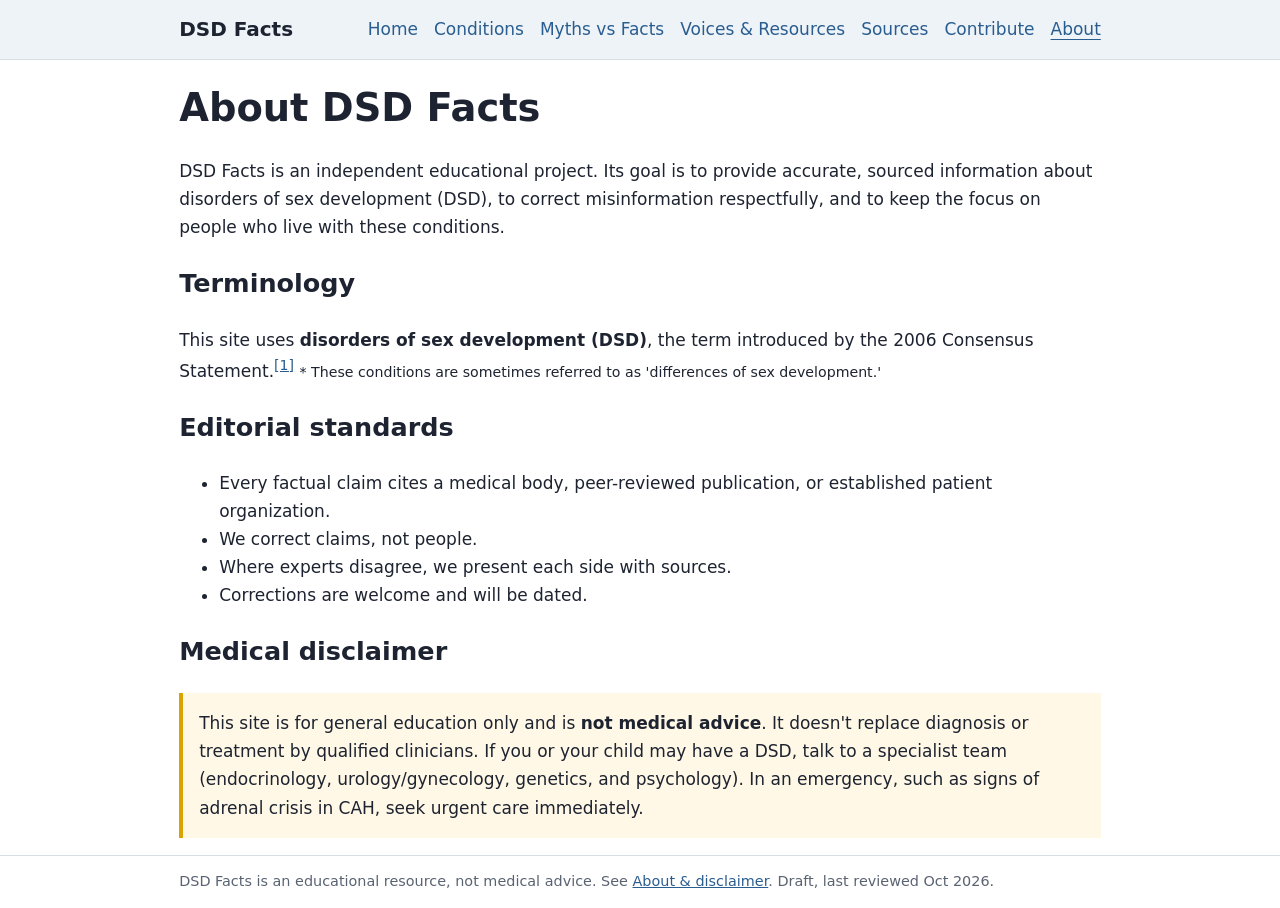
==== about.html @ cd8e7758 "Use DSD terminology, add Contribute forms, soften 2016 paraphrase" ====
<!doctype html><html lang="en"><head><meta charset="utf-8"><meta name="viewport" content="width=device-width,initial-scale=1">
<title>About | DSD Facts</title><meta name="description" content="Evidence-based information about disorders of sex development (DSD).">
<link rel="stylesheet" href="style.css"></head><body><a class="skip" href="#main">Skip to content</a>
<header><div class="wrap"><a class="brand" href="index.html">DSD Facts</a><nav aria-label="Main"><ul><li><a href="index.html">Home</a></li><li><a href="conditions.html">Conditions</a></li><li><a href="myths.html">Myths vs Facts</a></li><li><a href="voices.html">Voices &amp; Resources</a></li><li><a href="sources.html">Sources</a></li><li><a href="contribute.html">Contribute</a></li><li><a href="about.html" aria-current="page">About</a></li></ul></nav></div></header>
<main id="main" class="wrap"><h1>About DSD Facts</h1><p>DSD Facts is an independent educational project. Its goal is to provide accurate, sourced information about disorders of sex development (DSD), to correct misinformation respectfully, and to keep the focus on people who live with these conditions.</p>
<h2 id="terms">Terminology</h2><p>This site uses <strong>disorders of sex development (DSD)</strong>, the term introduced by the 2006 Consensus Statement.<sup><a href="sources.html#lee2006">[1]</a></sup> <small>* These conditions are sometimes referred to as 'differences of sex development.'</small></p><h2>Editorial standards</h2><ul><li>Every factual claim cites a medical body, peer-reviewed publication, or established patient organization.</li><li>We correct claims, not people.</li><li>Where experts disagree, we present each side with sources.</li><li>Corrections are welcome and will be dated.</li></ul>
<h2 id="disclaimer">Medical disclaimer</h2><p class="note">This site is for general education only and is <strong>not medical advice</strong>. It doesn't replace diagnosis or treatment by qualified clinicians. If you or your child may have a DSD, talk to a specialist team (endocrinology, urology/gynecology, genetics, and psychology). In an emergency, such as signs of adrenal crisis in CAH, seek urgent care immediately.</p></main>
<footer><div class="wrap"><p>DSD Facts is an educational resource, not medical advice. See <a href="about.html">About &amp; disclaimer</a>. Draft, last reviewed Oct 2026.</p></div></footer></body></html>
---- style.css ----
:root{--bg:#fff;--fg:#1d2330;--mut:#5a6372;--acc:#2a5d8f;--soft:#eef3f8;--bd:#d8dee6}
*{box-sizing:border-box}body{margin:0;font:17px/1.65 system-ui,-apple-system,Segoe UI,Roboto,sans-serif;color:var(--fg);background:var(--bg)}
.wrap{max-width:960px;margin:0 auto;padding:0 1.2rem}a{color:var(--acc)}
.skip{position:absolute;left:-999px}.skip:focus{left:1rem;top:1rem;background:#fff;padding:.5rem;z-index:9}
header{border-bottom:1px solid var(--bd);background:var(--soft)}header .wrap{display:flex;flex-wrap:wrap;align-items:center;justify-content:space-between;gap:.5rem;padding:.8rem 1.2rem}
.brand{font-weight:700;font-size:1.25rem;text-decoration:none;color:var(--fg)}nav ul{list-style:none;display:flex;flex-wrap:wrap;gap:.2rem 1rem;margin:0;padding:0}
nav a{text-decoration:none;font-weight:500}nav a[aria-current]{text-decoration:underline;text-underline-offset:4px}
main{padding:2rem 1.2rem 3rem}.hero{padding:1rem 0 1.5rem}h1{line-height:1.2;font-size:clamp(1.7rem,4vw,2.4rem)}.lead{font-size:1.12rem;color:var(--mut)}
.btn{display:inline-block;background:var(--acc);color:#fff;padding:.6rem 1.1rem;border-radius:6px;text-decoration:none;margin:.3rem .3rem 0 0}.btn.alt{background:#fff;color:var(--acc);border:2px solid var(--acc)}
.cards{display:grid;grid-template-columns:repeat(auto-fit,minmax(220px,1fr));gap:1rem;margin:1.5rem 0}.card{border:1px solid var(--bd);border-radius:8px;padding:1rem;text-decoration:none;color:var(--fg)}.card:hover,.card:focus{border-color:var(--acc)}.card h3{margin:.2rem 0;color:var(--acc)}
.cond,.myth{border:1px solid var(--bd);border-radius:8px;padding:1rem 1.2rem;margin:1.2rem 0}.cond h2,.myth h2{margin-top:.2rem;font-size:1.3rem}
dl{display:grid;grid-template-columns:11rem 1fr;gap:.4rem 1rem}dt{font-weight:600}dd{margin:0}@media(max-width:600px){dl{grid-template-columns:1fr}dd{margin-bottom:.5rem}}
.toc ul{columns:2;padding-left:1.2rem}@media(max-width:600px){.toc ul{columns:1}}.bib li{margin:.5rem 0;word-break:break-word}
.note{background:#fff8e6;border-left:4px solid #d9a400;padding:1rem}footer{border-top:1px solid var(--bd);color:var(--mut);font-size:.9rem}
a:focus-visible{outline:3px solid #f2a900;outline-offset:2px}
.formbox{border:1px solid var(--bd);border-radius:8px;padding:1rem 1.2rem;margin:1.5rem 0}
form label{display:block;font-weight:600;margin:.8rem 0}form input:not([type=file]),form textarea{display:block;width:100%;font:inherit;padding:.5rem;border:1px solid #9aa5b1;border-radius:6px;margin-top:.3rem;font-weight:400}
.hp{position:absolute;left:-9999px}.fn{color:var(--mut)}
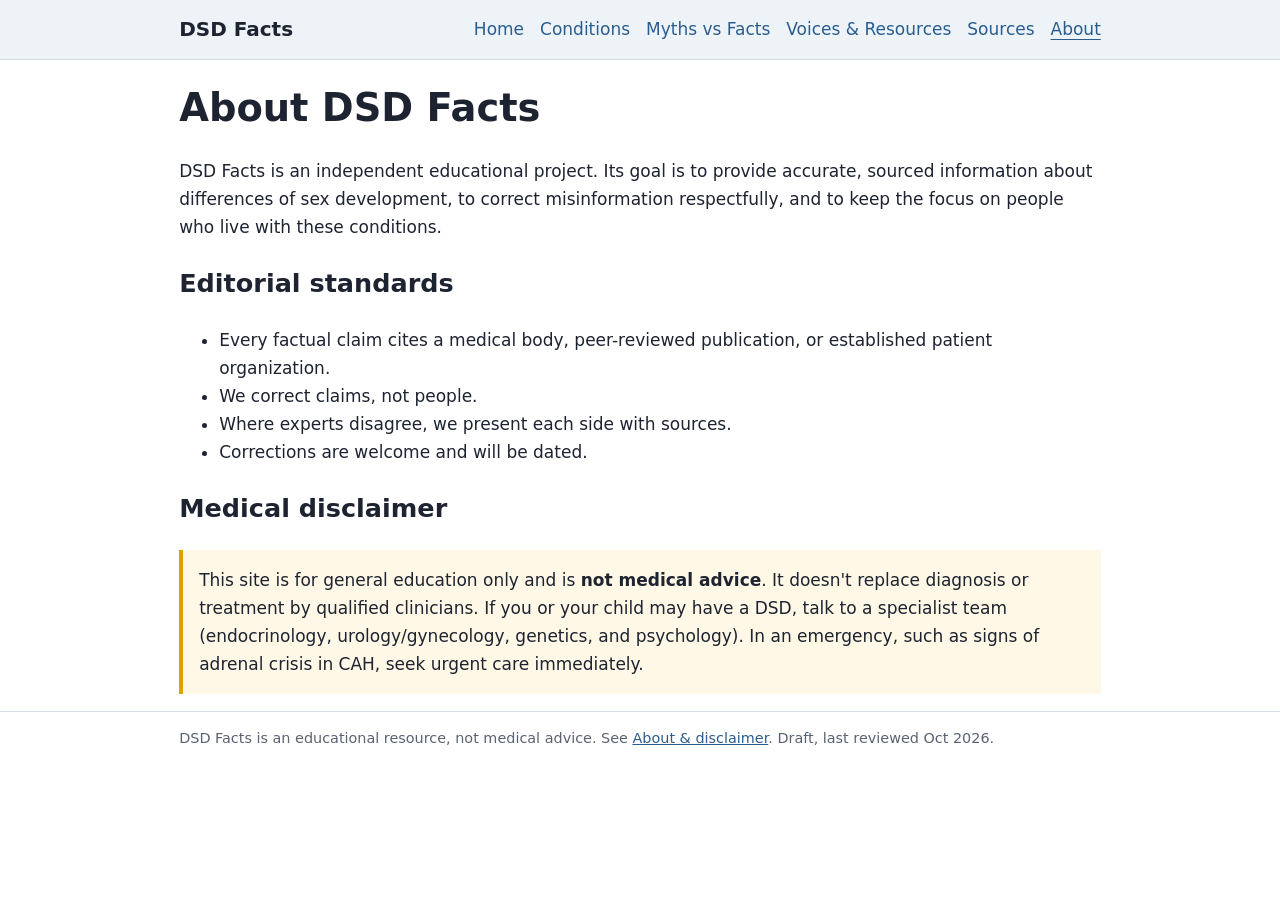
==== commit 91f2be58: "Initial draft of DSD Facts site" ====
--- a/about.html
+++ b/about.html
@@ -1,8 +1,8 @@
 <!doctype html><html lang="en"><head><meta charset="utf-8"><meta name="viewport" content="width=device-width,initial-scale=1">
-<title>About | DSD Facts</title><meta name="description" content="Evidence-based information about disorders of sex development (DSD).">
+<title>About | DSD Facts</title><meta name="description" content="Evidence-based information about differences of sex development (DSD).">
 <link rel="stylesheet" href="style.css"></head><body><a class="skip" href="#main">Skip to content</a>
-<header><div class="wrap"><a class="brand" href="index.html">DSD Facts</a><nav aria-label="Main"><ul><li><a href="index.html">Home</a></li><li><a href="conditions.html">Conditions</a></li><li><a href="myths.html">Myths vs Facts</a></li><li><a href="voices.html">Voices &amp; Resources</a></li><li><a href="sources.html">Sources</a></li><li><a href="contribute.html">Contribute</a></li><li><a href="about.html" aria-current="page">About</a></li></ul></nav></div></header>
-<main id="main" class="wrap"><h1>About DSD Facts</h1><p>DSD Facts is an independent educational project. Its goal is to provide accurate, sourced information about disorders of sex development (DSD), to correct misinformation respectfully, and to keep the focus on people who live with these conditions.</p>
-<h2 id="terms">Terminology</h2><p>This site uses <strong>disorders of sex development (DSD)</strong>, the term introduced by the 2006 Consensus Statement.<sup><a href="sources.html#lee2006">[1]</a></sup> <small>* These conditions are sometimes referred to as 'differences of sex development.'</small></p><h2>Editorial standards</h2><ul><li>Every factual claim cites a medical body, peer-reviewed publication, or established patient organization.</li><li>We correct claims, not people.</li><li>Where experts disagree, we present each side with sources.</li><li>Corrections are welcome and will be dated.</li></ul>
+<header><div class="wrap"><a class="brand" href="index.html">DSD Facts</a><nav aria-label="Main"><ul><li><a href="index.html">Home</a></li><li><a href="conditions.html">Conditions</a></li><li><a href="myths.html">Myths vs Facts</a></li><li><a href="voices.html">Voices &amp; Resources</a></li><li><a href="sources.html">Sources</a></li><li><a href="about.html" aria-current="page">About</a></li></ul></nav></div></header>
+<main id="main" class="wrap"><h1>About DSD Facts</h1><p>DSD Facts is an independent educational project. Its goal is to provide accurate, sourced information about differences of sex development, to correct misinformation respectfully, and to keep the focus on people who live with these conditions.</p>
+<h2>Editorial standards</h2><ul><li>Every factual claim cites a medical body, peer-reviewed publication, or established patient organization.</li><li>We correct claims, not people.</li><li>Where experts disagree, we present each side with sources.</li><li>Corrections are welcome and will be dated.</li></ul>
 <h2 id="disclaimer">Medical disclaimer</h2><p class="note">This site is for general education only and is <strong>not medical advice</strong>. It doesn't replace diagnosis or treatment by qualified clinicians. If you or your child may have a DSD, talk to a specialist team (endocrinology, urology/gynecology, genetics, and psychology). In an emergency, such as signs of adrenal crisis in CAH, seek urgent care immediately.</p></main>
 <footer><div class="wrap"><p>DSD Facts is an educational resource, not medical advice. See <a href="about.html">About &amp; disclaimer</a>. Draft, last reviewed Oct 2026.</p></div></footer></body></html>
--- a/style.css
+++ b/style.css
@@ -13,6 +13,3 @@
 .toc ul{columns:2;padding-left:1.2rem}@media(max-width:600px){.toc ul{columns:1}}.bib li{margin:.5rem 0;word-break:break-word}
 .note{background:#fff8e6;border-left:4px solid #d9a400;padding:1rem}footer{border-top:1px solid var(--bd);color:var(--mut);font-size:.9rem}
 a:focus-visible{outline:3px solid #f2a900;outline-offset:2px}
-.formbox{border:1px solid var(--bd);border-radius:8px;padding:1rem 1.2rem;margin:1.5rem 0}
-form label{display:block;font-weight:600;margin:.8rem 0}form input:not([type=file]),form textarea{display:block;width:100%;font:inherit;padding:.5rem;border:1px solid #9aa5b1;border-radius:6px;margin-top:.3rem;font-weight:400}
-.hp{position:absolute;left:-9999px}.fn{color:var(--mut)}
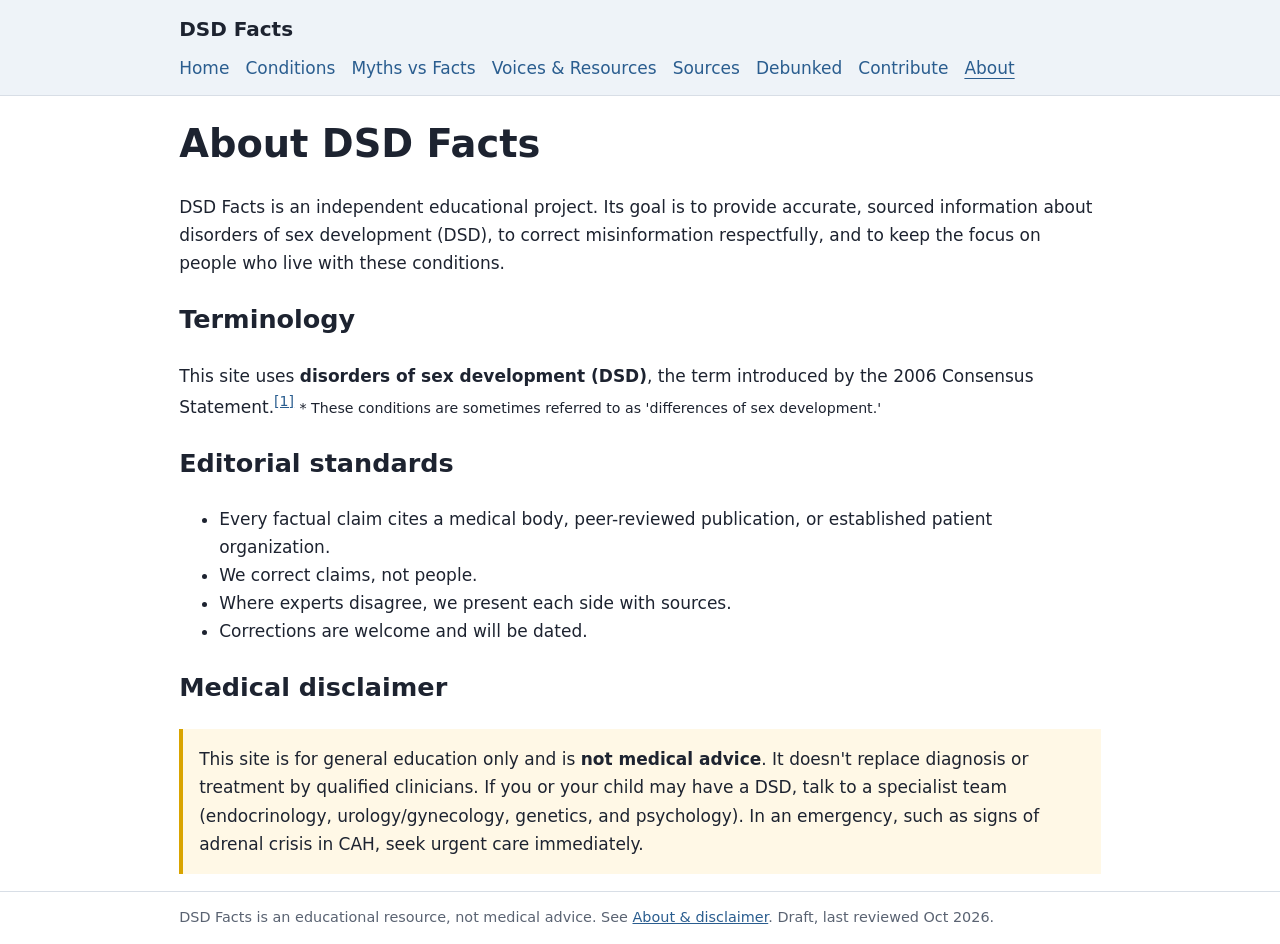
==== commit 9a61abcd: "Add Debunked page (empty), screenshot-focused upload label, redaction and entry tools" ====
--- a/about.html
+++ b/about.html
@@ -1,8 +1,8 @@
 <!doctype html><html lang="en"><head><meta charset="utf-8"><meta name="viewport" content="width=device-width,initial-scale=1">
-<title>About | DSD Facts</title><meta name="description" content="Evidence-based information about differences of sex development (DSD).">
+<title>About | DSD Facts</title><meta name="description" content="Evidence-based information about disorders of sex development (DSD).">
 <link rel="stylesheet" href="style.css"></head><body><a class="skip" href="#main">Skip to content</a>
-<header><div class="wrap"><a class="brand" href="index.html">DSD Facts</a><nav aria-label="Main"><ul><li><a href="index.html">Home</a></li><li><a href="conditions.html">Conditions</a></li><li><a href="myths.html">Myths vs Facts</a></li><li><a href="voices.html">Voices &amp; Resources</a></li><li><a href="sources.html">Sources</a></li><li><a href="about.html" aria-current="page">About</a></li></ul></nav></div></header>
-<main id="main" class="wrap"><h1>About DSD Facts</h1><p>DSD Facts is an independent educational project. Its goal is to provide accurate, sourced information about differences of sex development, to correct misinformation respectfully, and to keep the focus on people who live with these conditions.</p>
-<h2>Editorial standards</h2><ul><li>Every factual claim cites a medical body, peer-reviewed publication, or established patient organization.</li><li>We correct claims, not people.</li><li>Where experts disagree, we present each side with sources.</li><li>Corrections are welcome and will be dated.</li></ul>
+<header><div class="wrap"><a class="brand" href="index.html">DSD Facts</a><nav aria-label="Main"><ul><li><a href="index.html">Home</a></li><li><a href="conditions.html">Conditions</a></li><li><a href="myths.html">Myths vs Facts</a></li><li><a href="voices.html">Voices &amp; Resources</a></li><li><a href="sources.html">Sources</a></li><li><a href="debunked.html">Debunked</a></li><li><a href="contribute.html">Contribute</a></li><li><a href="about.html" aria-current="page">About</a></li></ul></nav></div></header>
+<main id="main" class="wrap"><h1>About DSD Facts</h1><p>DSD Facts is an independent educational project. Its goal is to provide accurate, sourced information about disorders of sex development (DSD), to correct misinformation respectfully, and to keep the focus on people who live with these conditions.</p>
+<h2 id="terms">Terminology</h2><p>This site uses <strong>disorders of sex development (DSD)</strong>, the term introduced by the 2006 Consensus Statement.<sup><a href="sources.html#lee2006">[1]</a></sup> <small>* These conditions are sometimes referred to as 'differences of sex development.'</small></p><h2>Editorial standards</h2><ul><li>Every factual claim cites a medical body, peer-reviewed publication, or established patient organization.</li><li>We correct claims, not people.</li><li>Where experts disagree, we present each side with sources.</li><li>Corrections are welcome and will be dated.</li></ul>
 <h2 id="disclaimer">Medical disclaimer</h2><p class="note">This site is for general education only and is <strong>not medical advice</strong>. It doesn't replace diagnosis or treatment by qualified clinicians. If you or your child may have a DSD, talk to a specialist team (endocrinology, urology/gynecology, genetics, and psychology). In an emergency, such as signs of adrenal crisis in CAH, seek urgent care immediately.</p></main>
 <footer><div class="wrap"><p>DSD Facts is an educational resource, not medical advice. See <a href="about.html">About &amp; disclaimer</a>. Draft, last reviewed Oct 2026.</p></div></footer></body></html>
--- a/style.css
+++ b/style.css
@@ -13,3 +13,7 @@
 .toc ul{columns:2;padding-left:1.2rem}@media(max-width:600px){.toc ul{columns:1}}.bib li{margin:.5rem 0;word-break:break-word}
 .note{background:#fff8e6;border-left:4px solid #d9a400;padding:1rem}footer{border-top:1px solid var(--bd);color:var(--mut);font-size:.9rem}
 a:focus-visible{outline:3px solid #f2a900;outline-offset:2px}
+.formbox{border:1px solid var(--bd);border-radius:8px;padding:1rem 1.2rem;margin:1.5rem 0}
+form label{display:block;font-weight:600;margin:.8rem 0}form input:not([type=file]),form textarea{display:block;width:100%;font:inherit;padding:.5rem;border:1px solid #9aa5b1;border-radius:6px;margin-top:.3rem;font-weight:400}
+.hp{position:absolute;left:-9999px}.fn{color:var(--mut)}
+.hint{display:block;font-weight:400;color:var(--mut);font-size:.95rem}.shot{max-width:100%;height:auto;border:1px solid var(--bd);border-radius:6px}
